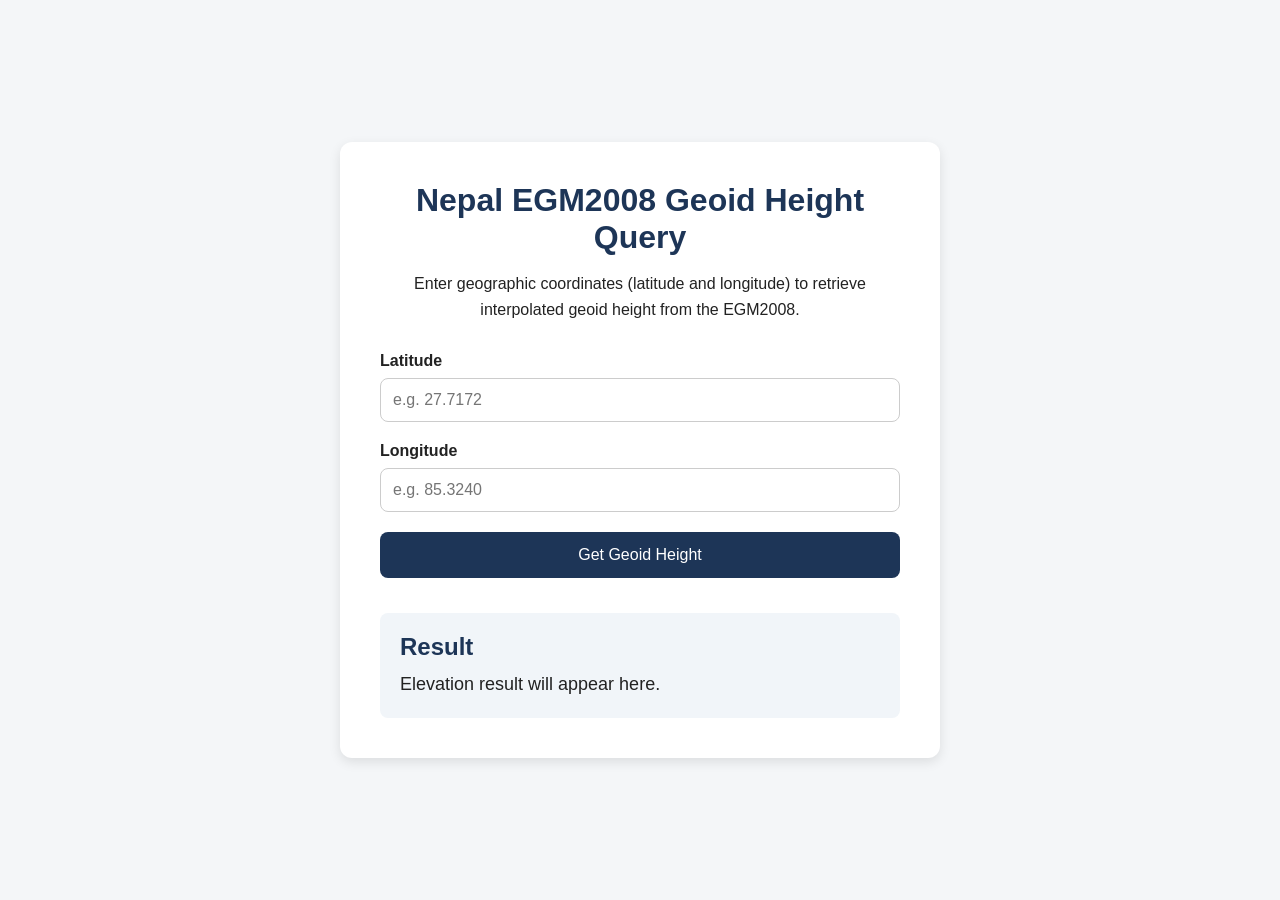
==== index.html @ a1d5a3aa "nepal geoid height frontend as github repo" ====
<!-- frontend/index.html -->

<!DOCTYPE html>
<html lang="en">
<head>
    <meta charset="UTF-8" />
    <meta name="viewport" content="width=device-width, initial-scale=1.0" />

    <title>Nepal EGM2008 Geoid Height Query</title>

    <link rel="stylesheet" href="style.css" />
</head>

<body>

    <div class="container">

        <h1>Nepal EGM2008 Geoid Height Query</h1>

        <p class="description">
            Enter geographic coordinates (latitude and longitude)
            to retrieve interpolated geoid height from the EGM2008.
        </p>

        <div class="form-box">

            <div class="input-group">
                <label for="latitude">Latitude</label>

                <input
                    type="number"
                    id="latitude"
                    placeholder="e.g. 27.7172"
                    step="any"
                />
            </div>

            <div class="input-group">
                <label for="longitude">Longitude</label>

                <input
                    type="number"
                    id="longitude"
                    placeholder="e.g. 85.3240"
                    step="any"
                />
            </div>

            <button id="queryButton">
                Get Geoid Height
            </button>

        </div>

        <div class="result-box">

            <h2>Result</h2>

            <p id="resultText">
                Elevation result will appear here.
            </p>

        </div>

    </div>

    <script src="script.js"></script>

</body>
</html>
---- style.css ----
/* frontend/style.css */

* {
    margin: 0;
    padding: 0;
    box-sizing: border-box;
}

body {
    font-family: Arial, Helvetica, sans-serif;
    background-color: #f4f6f8;
    color: #222;

    min-height: 100vh;

    display: flex;
    justify-content: center;
    align-items: center;

    padding: 20px;
}

.container {
    width: 100%;
    max-width: 600px;

    background-color: white;

    padding: 40px;

    border-radius: 12px;

    box-shadow: 0 4px 12px rgba(0, 0, 0, 0.1);
}

h1 {
    margin-bottom: 15px;

    text-align: center;

    color: #1d3557;
}

.description {
    margin-bottom: 30px;

    text-align: center;

    line-height: 1.6;
}

.form-box {
    display: flex;
    flex-direction: column;

    gap: 20px;
}

.input-group {
    display: flex;
    flex-direction: column;
}

label {
    margin-bottom: 8px;

    font-weight: bold;
}

input {
    padding: 12px;

    border: 1px solid #ccc;

    border-radius: 8px;

    font-size: 16px;
}

input:focus {
    outline: none;

    border-color: #457b9d;
}

button {
    padding: 14px;

    border: none;

    border-radius: 8px;

    background-color: #1d3557;

    color: white;

    font-size: 16px;

    cursor: pointer;

    transition: background-color 0.3s ease;
}

button:hover {
    background-color: #457b9d;
}

.result-box {
    margin-top: 35px;

    padding: 20px;

    background-color: #f1f5f9;

    border-radius: 8px;
}

.result-box h2 {
    margin-bottom: 10px;

    color: #1d3557;
}

#resultText {
    font-size: 18px;

    line-height: 1.5;
}
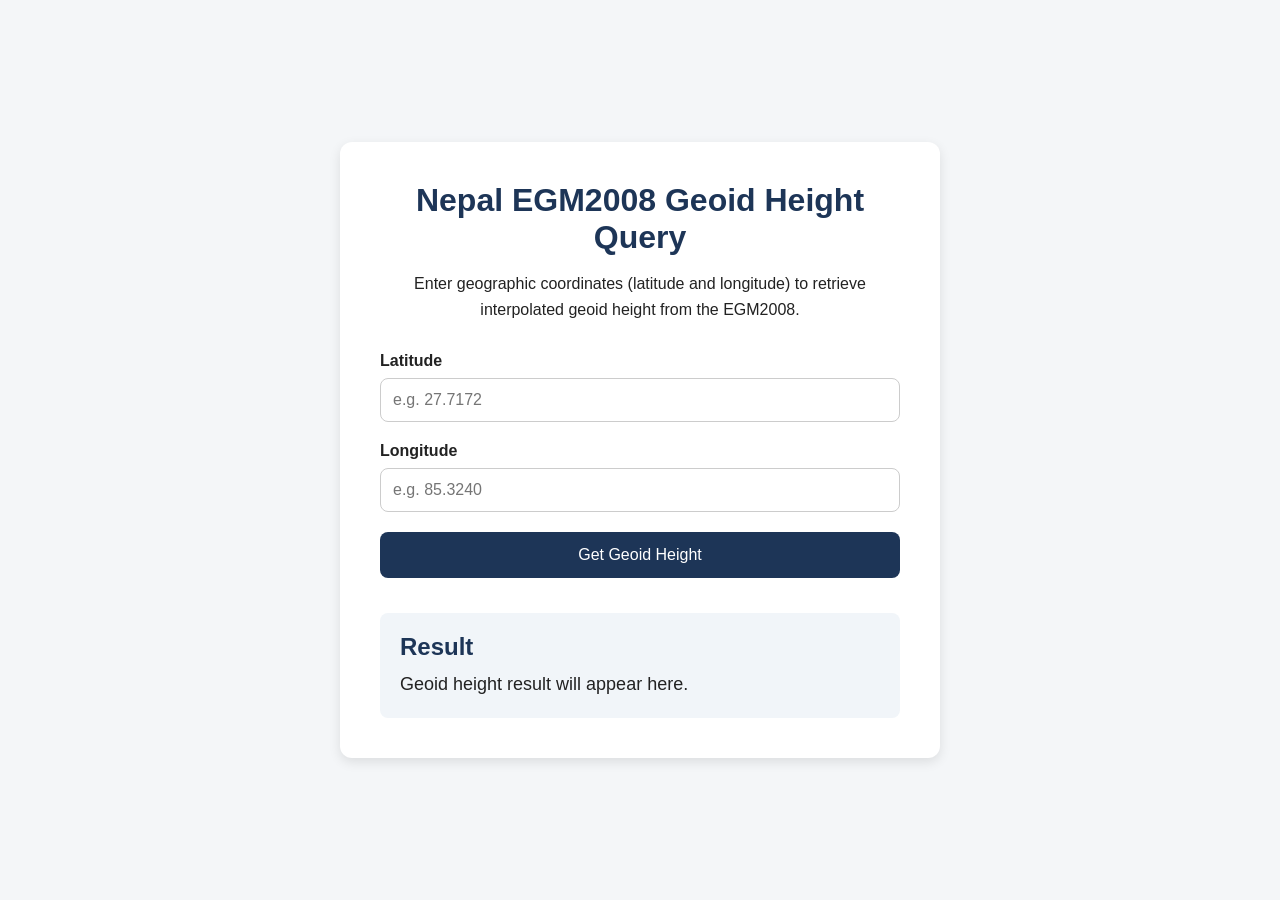
==== commit 79f43fca: "corrected backend api url" ====
--- a/index.html
+++ b/index.html
@@ -57,7 +57,7 @@
             <h2>Result</h2>
 
             <p id="resultText">
-                Elevation result will appear here.
+                Geoid height result will appear here.
             </p>
 
         </div>
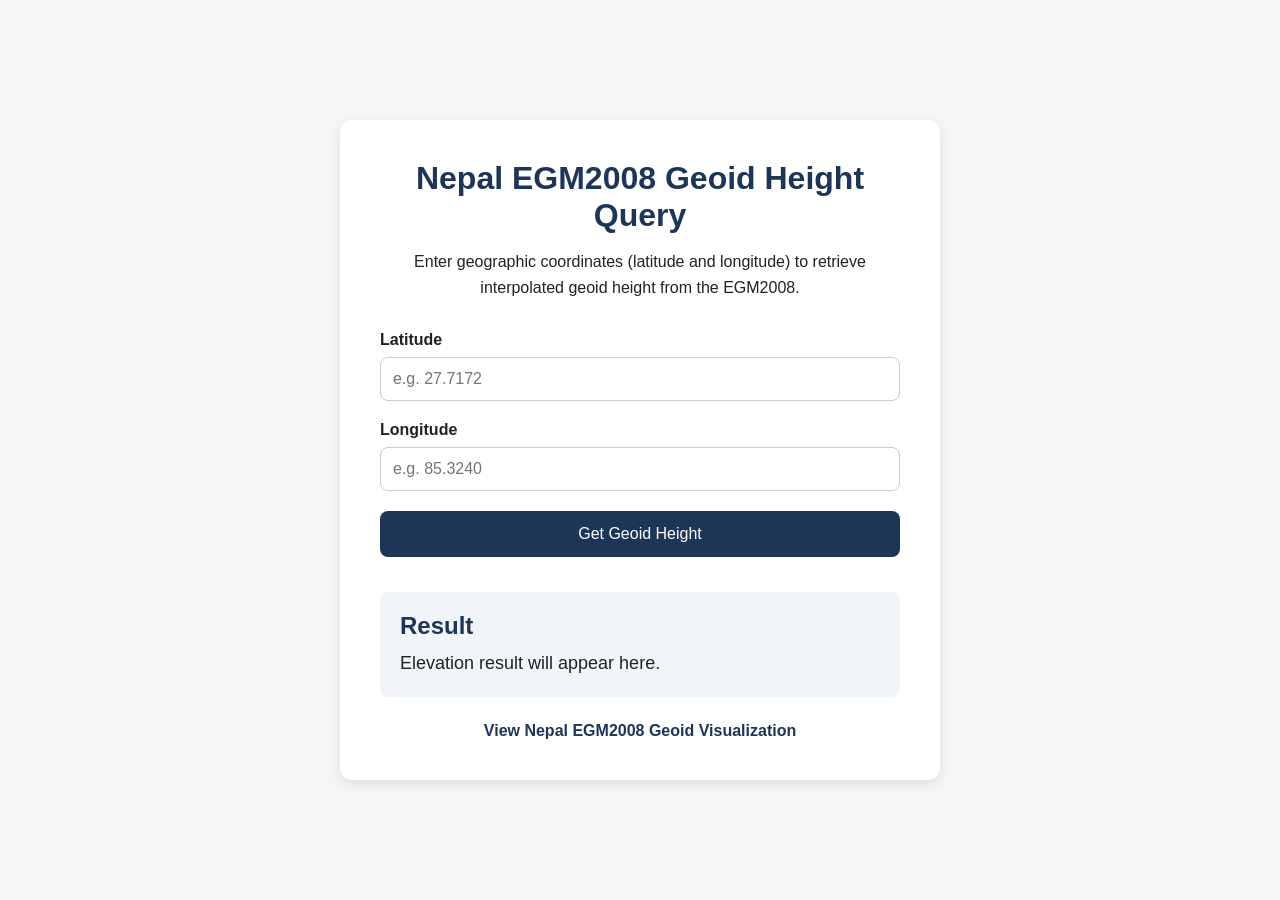
==== commit 4b0ee89e: "adding visualization page" ====
--- a/index.html
+++ b/index.html
@@ -57,10 +57,18 @@
             <h2>Result</h2>
 
             <p id="resultText">
-                Geoid height result will appear here.
+                Elevation result will appear here.
             </p>
 
         </div>
+		
+		<div class="visualization-link">
+
+			<a href="visualization.html">
+				View Nepal EGM2008 Geoid Visualization
+		</a>
+
+	</div>
 
     </div>
 
--- a/style.css
+++ b/style.css
@@ -126,3 +126,25 @@
 
     line-height: 1.5;
 }
+
+.visualization-link {
+    margin-top: 25px;
+
+    text-align: center;
+}
+
+.visualization-link a {
+    color: #1d3557;
+
+    text-decoration: none;
+
+    font-weight: bold;
+
+    transition: color 0.3s ease;
+}
+
+.visualization-link a:hover {
+    color: #457b9d;
+
+    text-decoration: underline;
+}
